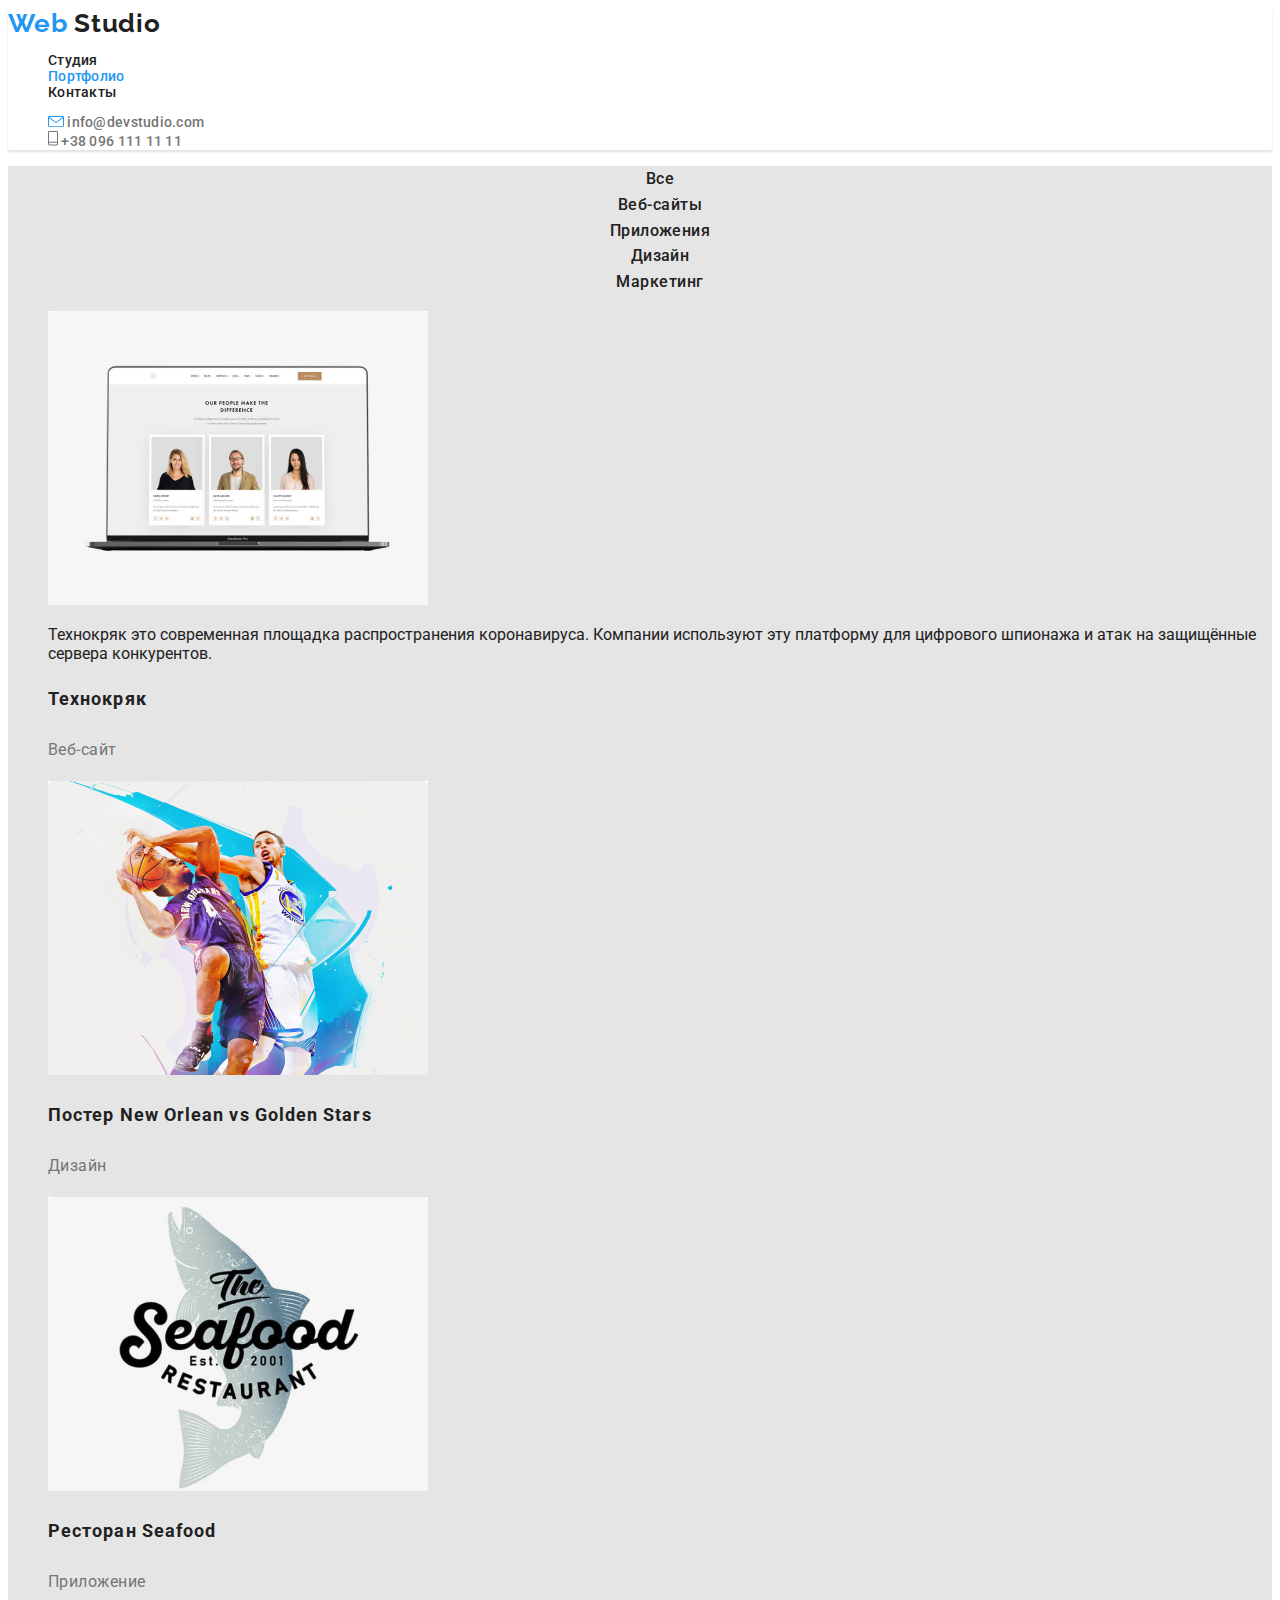
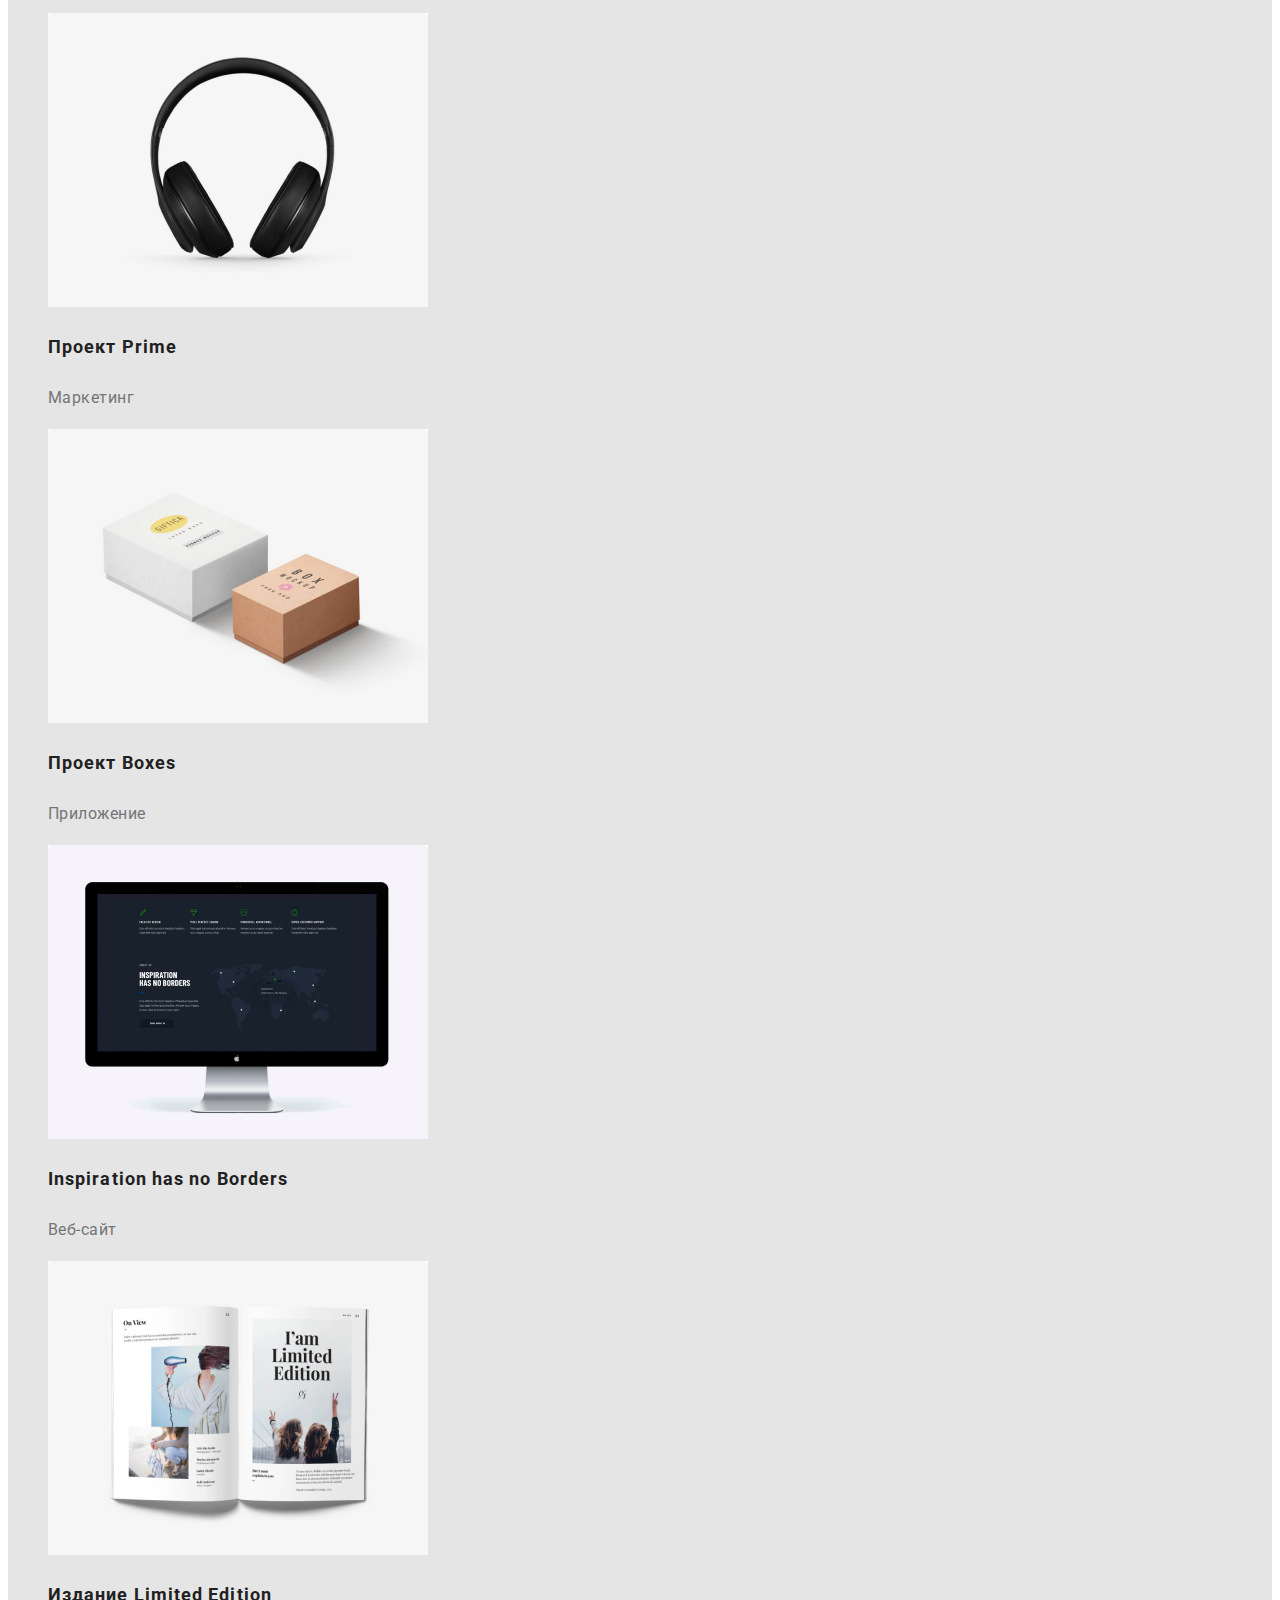
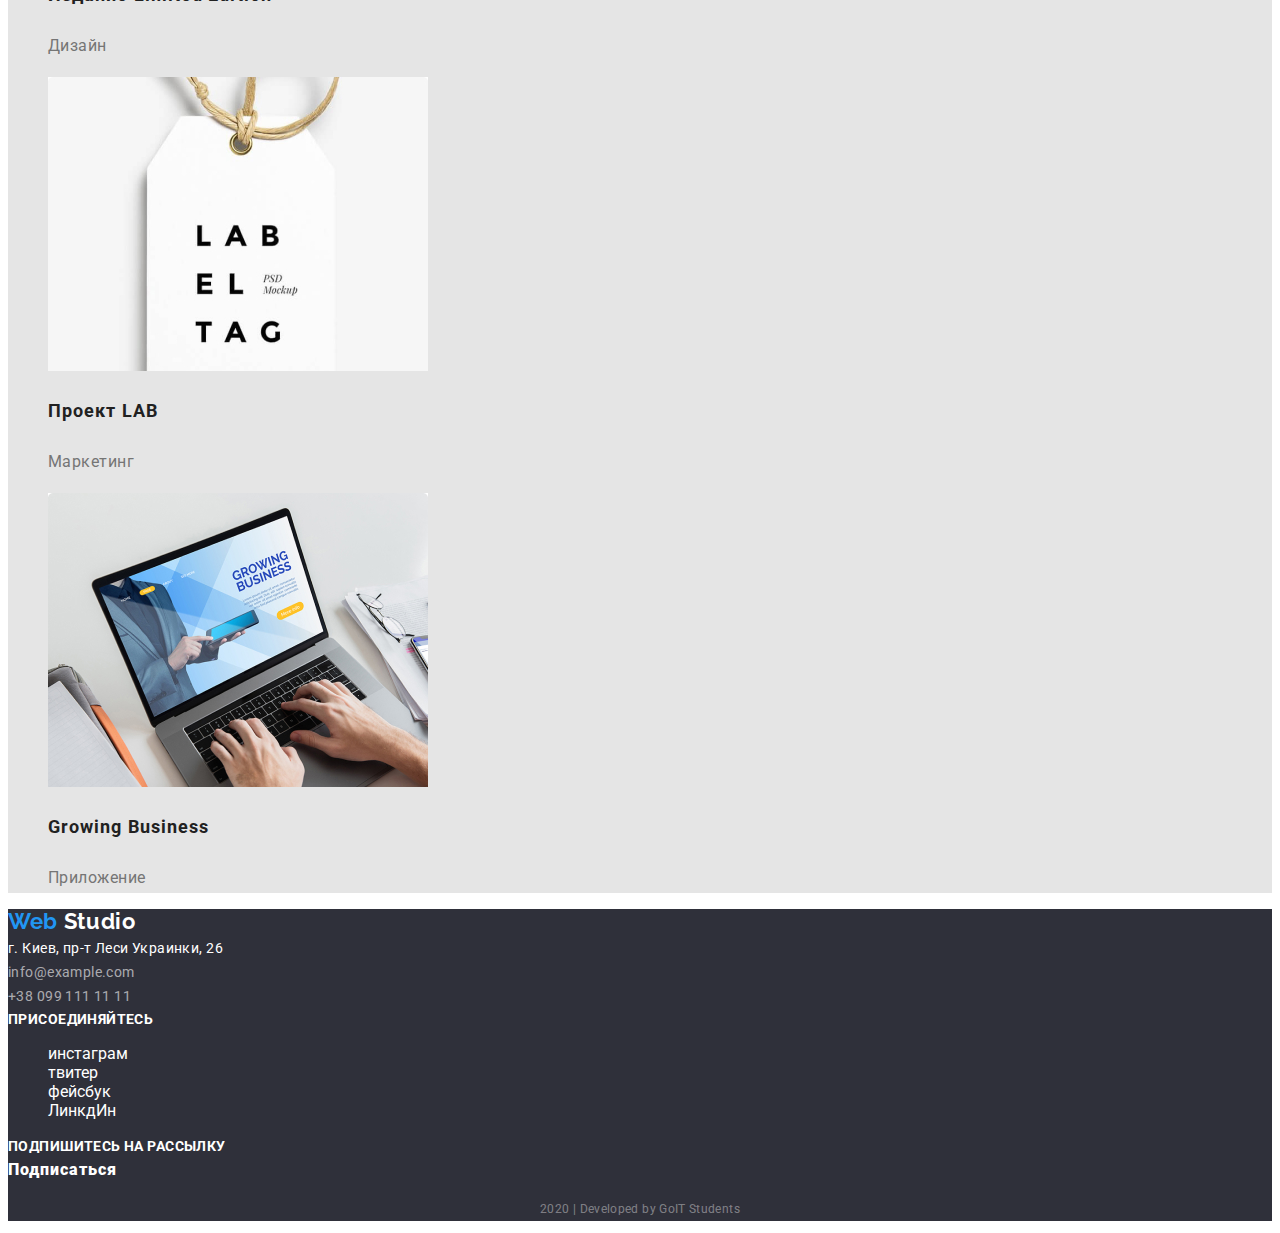
==== portfolio.html @ 7ae9c777 "add portfolio and SCC" ====
<!DOCTYPE html>
<html lang="ru">
<head>
    <meta charset="UTF-8">
    <meta name="viewport" content="width=device-width, initial-scale=1.0">
    <title>goit-markup-hw-02</title>
    <link rel="stylesheet" href="./css/common.css">
    <link rel="stylesheet" href="./css/portfolio.css">
    <link href="https://fonts.googleapis.com/css2?family=Raleway:wght@400;700;900&family=Roboto:wght@500;700;900&display=swap" rel="stylesheet">
</head>
<body>
    <header class="header-container">
        <nav>
            <a href="" class="nav-logo"> 
                <span class="web">
                    Web
                </span>
                Studio 
            </a>
            <ul class="nav-item">
                <li><a href="" class="nav-link">Студия</a></li>
                <li><a href="" class="nav-link current">Портфолио</a></li>
                <li><a href="" class="nav-link">Контакты</a></li>
            </ul>
        </nav>
            <ul class="nav-item">
                <li>
                    <a href="mailto:info@devstudio.com" class="header-contacts nav-link">
                        <img src="./img/vector(envelope).svg" alt="конверт">
                        info@devstudio.com
                    </a>
                </li>
                <li>
                    <a href="tel:+380961111111" class="header-contacts nav-link">
                        <img src="./img/vector(phone).svg" alt="телефон">
                        +38 096 111 11 11
                    </a>
                </li>
            </ul> 
    </header>

    <main class="main-container">
        <!-- project-title -->
        <section>
             <!-- hidden header -->
            <h1 class="main-header">Поиск проектов</h1>
                <ul class="project-button">
                    <li button type="button">Все</li>
                    <li button type="button">Веб-сайты</li>
                    <li button type="button">Приложения</li>
                    <li button type="button">Дизайн</li>
                    <li button type="button">Маркетинг</li>
                </ul>
        
        <!-- project-list -->
            <h2 class="project-list">Список проектов</h2>
            <ul>
                <li>
                    <a href="#">
                        <img src="./img/portfolio/technokryak.jpg" alt="Технокряк вэб-сайт">
                        <p>
                            Технокряк это современная площадка распространения коронавируса. 
                            Компании используют эту платформу для цифрового шпионажа и атак на 
                            защищённые сервера конкурентов.
                        </p>
                        <h3 class="project-name">Технокряк</h3>
                        <p class="project-descriptoin">
                            Веб-сайт
                        </p>
                    </a>
                </li>
                <li>
                    <a href="#">
                        <img src="./img/portfolio/posterbasket.jpg" alt="Постер с баскетболистами">
                        
                        <h3 class="project-name">Постер 
                            <span lang="en">
                                New Orlean vs Golden Stars
                            </span>
                        </h3>
                        <p class="project-descriptoin">
                            Дизайн
                        </p>
                    </a>
                </li>
                <li>
                    <a href="#">
                        <img src="./img/portfolio/seafoodrest.jpg" alt="Ресторан морской еды">
                        
                        <h3 class="project-name">Ресторан 
                            <span lang="en">
                                Seafood
                            </span>
                        </h3>
                        <p class="project-descriptoin">
                            Приложение
                        </p>
                    </a>
                </li>
                <li>
                    <a href="#">
                        <img src="./img/portfolio/primeproject.jpg" alt="Наушники">
                        
                        <h3 class="project-name">Проект 
                            <span lang="en">
                                Prime
                            </span>
                        </h3>
                        <p class="project-descriptoin">
                            Маркетинг
                        </p>
                    </a>
                </li>
                <li>
                    <a href="#">
                        <img src="./img/portfolio/projectboxes.jpg" alt="Коробки">
                        
                        <h3 class="project-name">Проект 
                            <span lang="en">
                                Boxes
                            </span>
                        </h3>
                        <p class="project-descriptoin">
                            Приложение
                        </p>
                    </a>
                </li>
                <li>
                    <a href="#">
                        <img src="./img/portfolio/inspnoborders.jpg" alt="Монитор">
                        
                        <h3 class="project-name"> 
                            <span lang="en">
                                Inspiration has no Borders
                            </span>
                        </h3>
                        <p class="project-descriptoin">
                            Веб-сайт
                        </p>
                    </a>
                </li>
                <li>
                    <a href="#">
                        <img src="./img/portfolio/limitededition.jpg" alt="Журнал">
                        
                        <h3 class="project-name"> 
                            Издание
                            <span lang="en">
                                Limited Edition
                            </span>
                        </h3>
                        <p class="project-descriptoin">
                            Дизайн
                        </p>
                    </a>
                </li>
                <li>
                    <a href="#">
                        <img src="./img/portfolio/labproject.jpg" alt="Лейба">
                        
                        <h3 class="project-name"> 
                            Проект
                            <span lang="en">
                                LAB
                            </span>
                        </h3>
                        <p class="project-descriptoin">
                            Маркетинг
                        </p>
                    </a>
                </li>
                <li>
                    <a href="#">
                        <img src="./img/portfolio/growingbuis.jpg" alt="Лейба">
                        
                        <h3 class="project-name"> 
                            <span lang="en">
                                Growing Business
                            </span>
                        </h3>
                        <p class="project-descriptoin">
                            Приложение
                        </p>
                    </a>
                </li>
            </ul>
        </section>

    </main>

    <footer class="footer-container">
        <address class="address">
            <a href="" class="footer-logo">
                <span class="web">
                    Web
                </span>
                Studio
            </a> <br>
            <span class="map-address">
                г. Киев, пр-т Леси Украинки, 26
            </span> <br>
            <a href="mailto:info@example.com" class="contacts-address">info@example.com</a><br>
            <a href="tel:+380991111111" class="contacts-address">+38 099 111 11 11</a>
        </address>

        <b class="appeal">присоединяйтесь</b>
        
        <ul class="social-links">
            <li>
                <a href="" class="footer-link" aria-label="ссылка на инстаграм">инстаграм</a>
            </li>
            <li>
                <a href="" class="footer-link" aria-label="ссылка на твитер">твитер</a>
            </li>
            <li>
                <a href="" class="footer-link" aria-label="ссылка на фейсбук">фейсбук</a>
            </li>
            <li>
                <a href="" class="footer-link" aria-label="ссылка на ЛинкдИн">ЛинкдИн</a>
            </li>
        </ul>

        <b class="appeal">Подпишитесь на рассылку</b>

        <a href="#" class="button">
            <span class="button-text">
                Подписаться
            </span>
        </a>
        <p class="copyright">2020 | Developed by GoIT Students</p>
    </footer>
</body>
</html>
---- css/common.css ----
/* Палитра */

:root {
    
    --primary-text-decoration: #212121;
    --secondary-text-color: #757575;
    --threatly-text-color: rgba(255, 255, 255, 0.6);
    --copyright-txt-color:rgba(255, 255, 255, 0.4);
    --title-text-decoration: #FFFFFF;
    --nav-bg-decoration: #FFFFFF;
    --hero-bg-decoration:rgba(47, 48, 58, 0.8);
    --main-bg-decoration:#E5E5E5;
    --team-bg-decoration:#F5F4FA;
    --footer-bg-decoration:#2F303A;
    --accent-color: #2196F3;

}

/* Общие значения */

a {
    color: var(--primary-text-decoration);
    text-decoration: none;
}

li {
    list-style: none;
}

body{
    font-family: 'Roboto', sans-serif;
    font-style: normal;
    font-weight: 400;
}

/* Задаем стиль Вэб Студио */

.nav-logo{
    font-family: 'Raleway', sans-serif;
    font-weight: 700;
    font-size: 26px;
    line-height: 1.19;
    letter-spacing: 0.03em;
}

.footer-logo{
    font-family: 'Raleway', sans-serif;
    font-weight: 700;
    font-size: 22px;
    line-height: 1.18;
    letter-spacing: 0.03em;
    color: var(--title-text-decoration);
}
.web{
    color: var(--accent-color);
}

/* Header */

.header-container{
    background: var(--nav-bg-decoration);
    box-shadow: 0px 2px 2px rgba(0, 0, 0, 0.12);
}
.nav-item{
    font-weight: 500;
    font-size: 14px;
    line-height: 1.14;
    letter-spacing: 0.02em;
}

.header-contacts{
    color: var(--secondary-text-color);
}

.nav-item .current{
    color:var(--accent-color);
}

.nav-item .nav-link:hover,
.nav-item .nav-link:focus {
    color: var(--accent-color);
}

/* Футер */

.footer-container{
    background-color: var(--footer-bg-decoration);
}

.address{
    font-style: normal;
    font-size: 14px;
    line-height: 1.71;
    letter-spacing: 0.03em;

}
.map-address{
    color: var(--title-text-decoration); 
}

.contacts-address{
    color: var(--threatly-text-color);
}

/* Ховер и фокус для соцсетей */
.social-links .footer-link:hover,
.social-links .footer-link:focus{
    color: var(--accent-color);
}

.footer-link{
    color: var(--title-text-decoration);
}

.copyright{
    color:var(--copyright-txt-color);
    font-size: 12px;
    line-height: 2;
    text-align: center;
    letter-spacing: 0.03em;

}

.appeal{
    font-size: 14px;
    line-height: 1.14;
    letter-spacing: 0.03em;
    text-transform: uppercase;
    color:var(--title-text-decoration);
}



.button{
    color: var(--title-text-decoration);
    font-weight: 900;
    font-size: 16px;
    line-height: 30px;
    display: flex;
    align-items: center;
    text-align: center;
    letter-spacing: 0.06em;
}



/* .button.primary{
    color:var(--title-text-decoration);
    background-color: var(--accent-color);
}

.button.secondary{
    color: var(--accent-color);
    background-color: var(--title-text-decoration);
} */

.button:hover,
.button:focus {
    color: var(--accent-color);
}
---- css/portfolio.css ----
.main-container{
    background-color: var(--main-bg-decoration);
}

.main-header,
.project-list{
    display: none;
}

.project-button{
    font-weight: 500;
    font-size: 16px;
    line-height: 1.62;
    text-align: center;
    letter-spacing: 0.03em;
    color: var(--primary-text-decoration);
}

.project-button :hover,
.project-button :focus{
    color:var(--title-text-decoration);
}

.project-name{
    font-weight: 700;
    font-size: 18px;
    line-height: 2;
    letter-spacing: 0.06em;
    color: var(--primary-text-decoration);
}

.project-descriptoin{
    font-size: 16px;
    line-height: 30px;
    letter-spacing: 0.03em;
    color: var(--secondary-text-color);
}
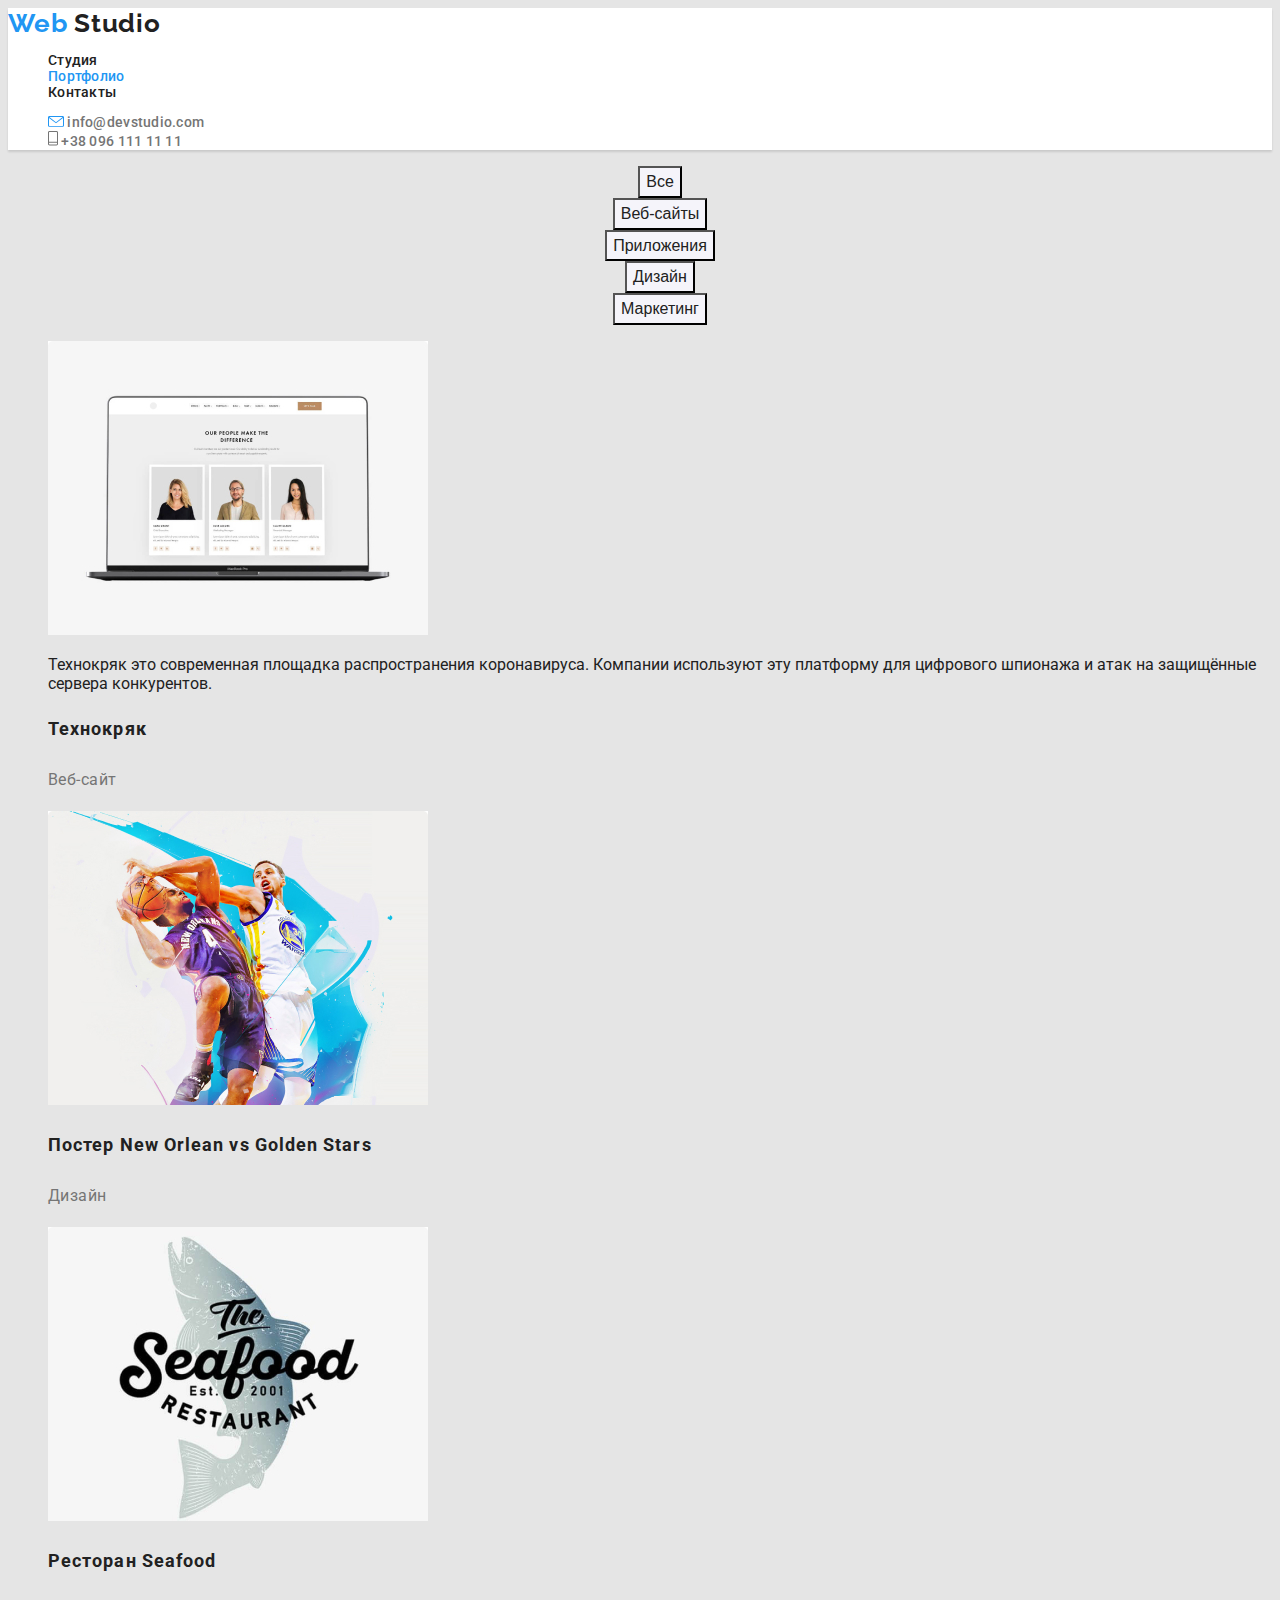
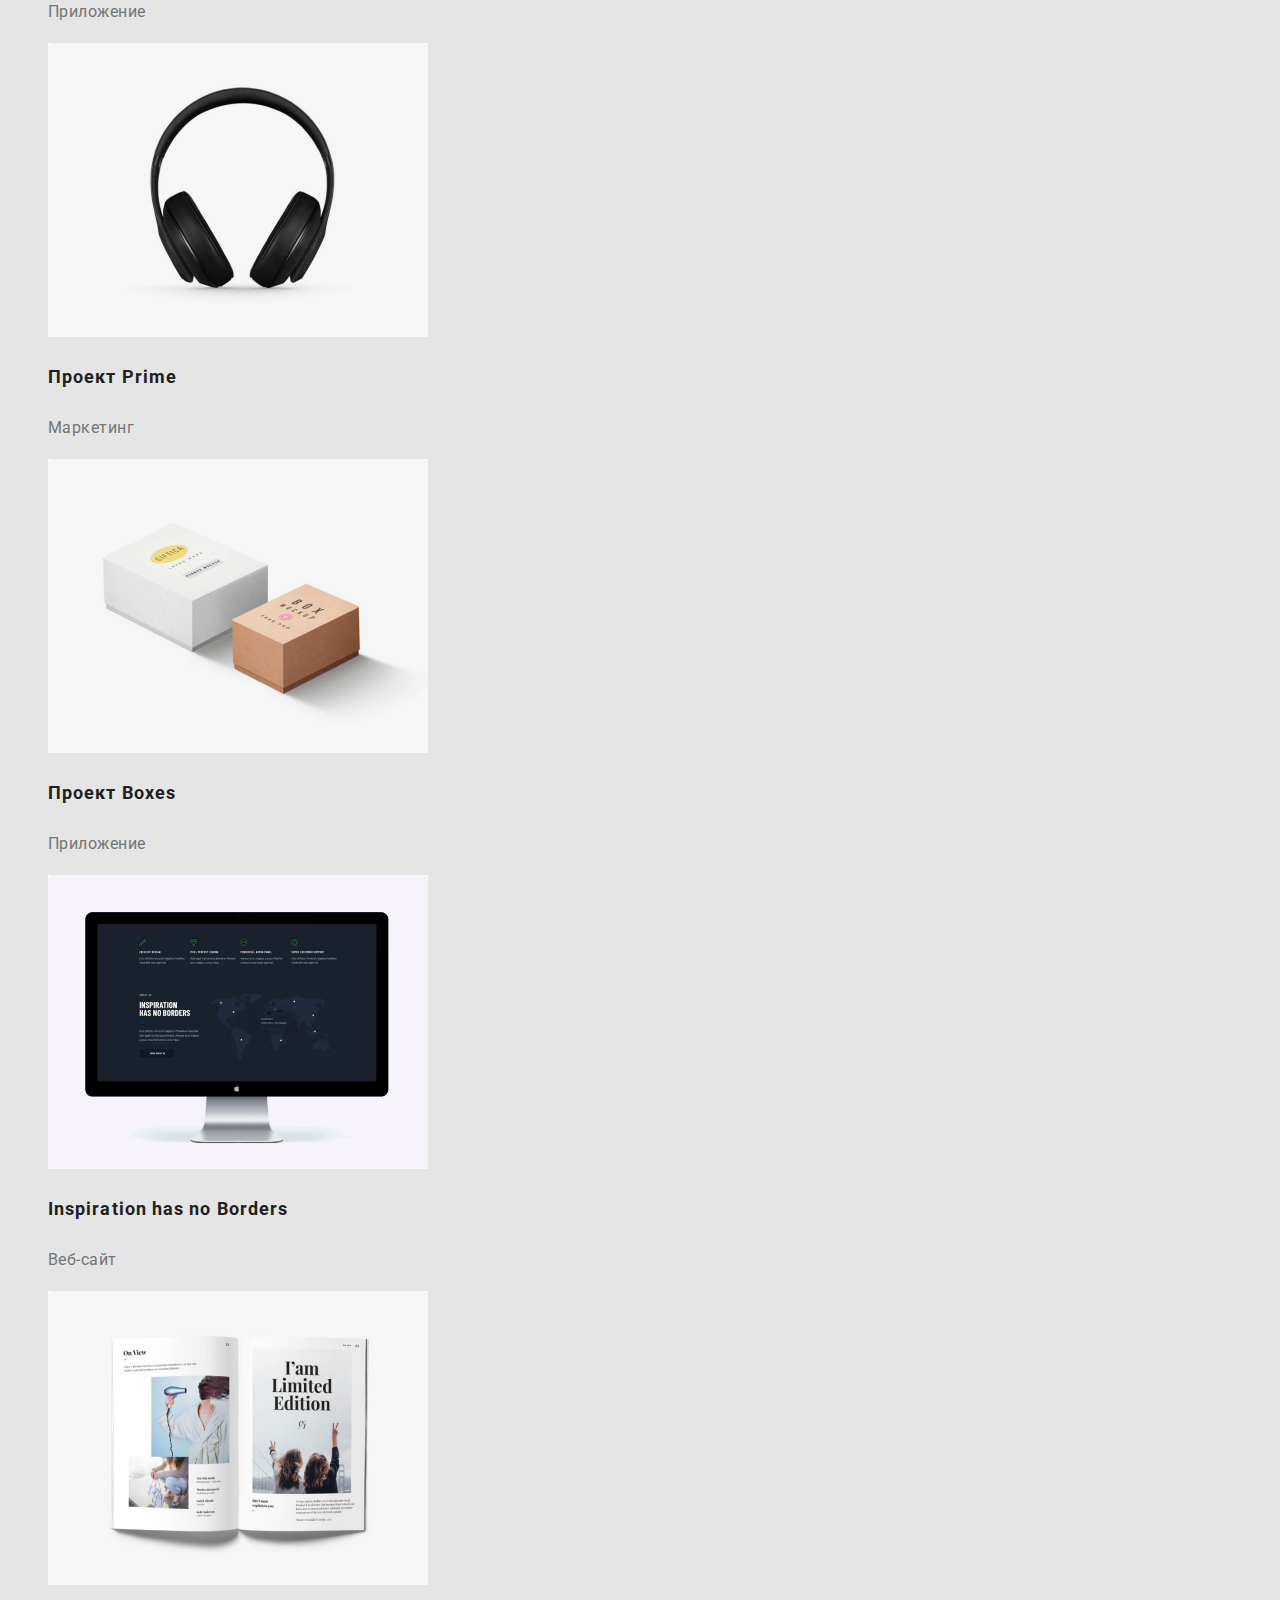
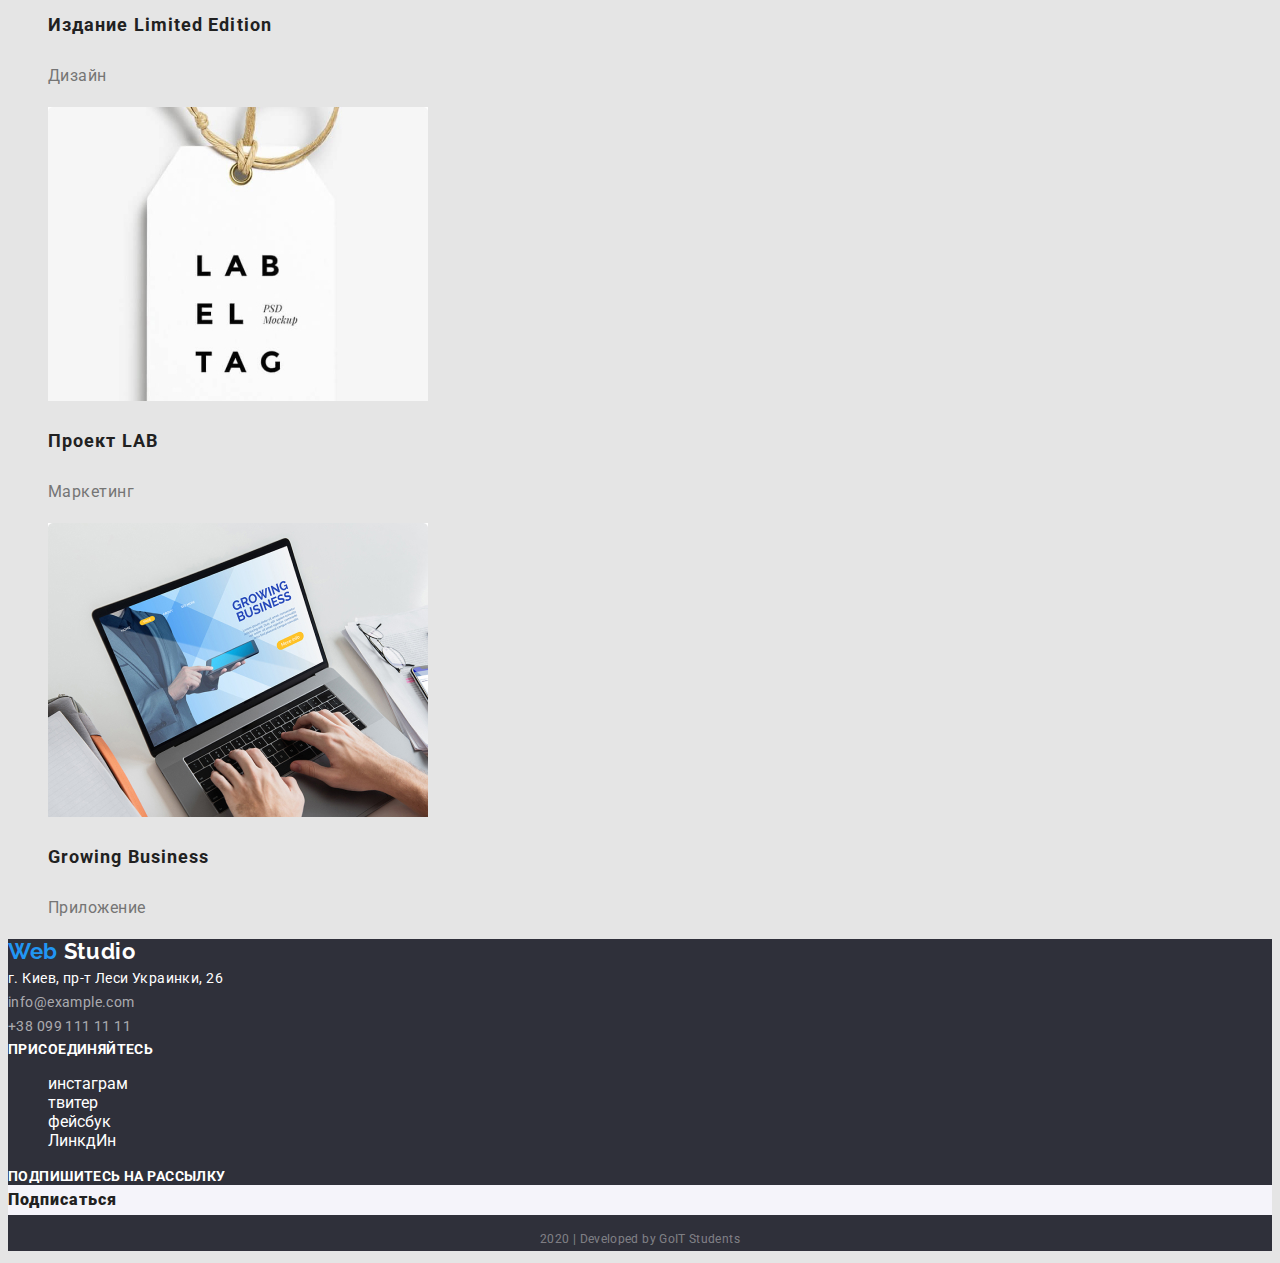
==== commit ba39cd46: "fixed buttons" ====
--- a/portfolio.html
+++ b/portfolio.html
@@ -18,7 +18,7 @@
                 Studio 
             </a>
             <ul class="nav-item">
-                <li><a href="" class="nav-link">Студия</a></li>
+                <li><a href="studio.html" class="nav-link">Студия</a></li>
                 <li><a href="" class="nav-link current">Портфолио</a></li>
                 <li><a href="" class="nav-link">Контакты</a></li>
             </ul>
@@ -44,12 +44,12 @@
         <section>
              <!-- hidden header -->
             <h1 class="main-header">Поиск проектов</h1>
-                <ul class="project-button">
-                    <li button type="button">Все</li>
-                    <li button type="button">Веб-сайты</li>
-                    <li button type="button">Приложения</li>
-                    <li button type="button">Дизайн</li>
-                    <li button type="button">Маркетинг</li>
+                <ul class="project-nav">
+                    <li><button type="button" class="button-secondary">Все</button></li>
+                    <li><button type="button" class="button-secondary">Веб-сайты</button></li>
+                    <li><button type="button" class="button-secondary">Приложения</button></li>
+                    <li><button type="button" class="button-secondary">Дизайн</button></li>
+                    <li><button type="button" class="button-secondary">Маркетинг</button></li>
                 </ul>
         
         <!-- project-list -->
--- a/css/common.css
+++ b/css/common.css
@@ -31,6 +31,7 @@
     font-family: 'Roboto', sans-serif;
     font-style: normal;
     font-weight: 400;
+    background-color: var(--main-bg-decoration);
 }
 
 /* Задаем стиль Вэб Студио */
@@ -92,10 +93,7 @@
     font-size: 14px;
     line-height: 1.71;
     letter-spacing: 0.03em;
-
-}
-.map-address{
-    color: var(--title-text-decoration); 
+    color: var(--title-text-decoration);
 }
 
 .contacts-address{
@@ -132,29 +130,26 @@
 
 
 .button{
-    color: var(--title-text-decoration);
+    color:var(--primary-text-decoration);
+    background-color: var(--team-bg-decoration);
     font-weight: 900;
     font-size: 16px;
-    line-height: 30px;
+    line-height: 1.9;
     display: flex;
     align-items: center;
     text-align: center;
     letter-spacing: 0.06em;
 }
 
-
-
-/* .button.primary{
-    color:var(--title-text-decoration);
-    background-color: var(--accent-color);
+.button-secondary{
+    color: var(--primary-text-decoration);
+    background-color: var(--team-bg-decoration);
+    font-weight: 500;
+    font-size: 16px;
+    line-height: 1.62;
 }
 
-.button.secondary{
-    color: var(--accent-color);
-    background-color: var(--title-text-decoration);
-} */
-
 .button:hover,
-.button:focus {
+.button:focus{
     color: var(--accent-color);
 }--- a/css/portfolio.css
+++ b/css/portfolio.css
@@ -7,18 +7,13 @@
     display: none;
 }
 
-.project-button{
-    font-weight: 500;
-    font-size: 16px;
-    line-height: 1.62;
+.project-nav{
     text-align: center;
-    letter-spacing: 0.03em;
-    color: var(--primary-text-decoration);
 }
 
 .project-button :hover,
 .project-button :focus{
-    color:var(--title-text-decoration);
+    color:var(--accent-color);
 }
 
 .project-name{
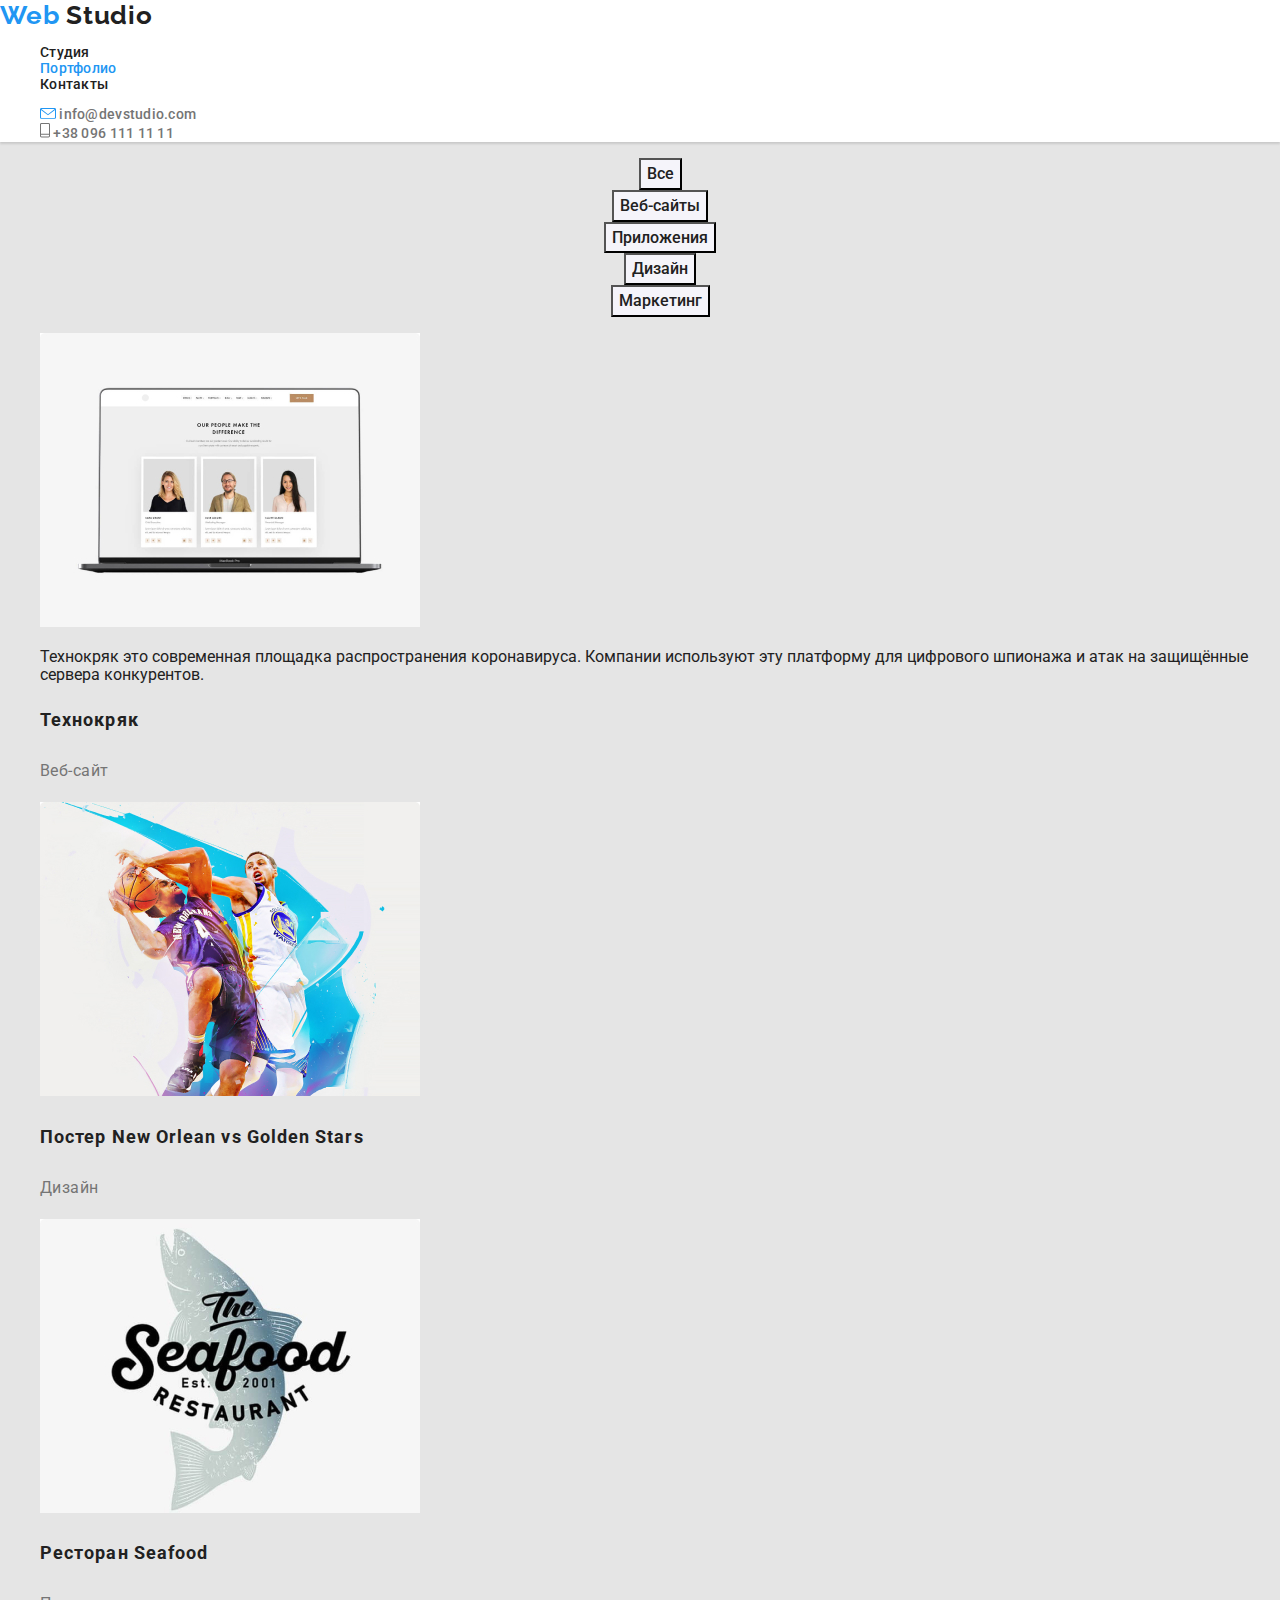
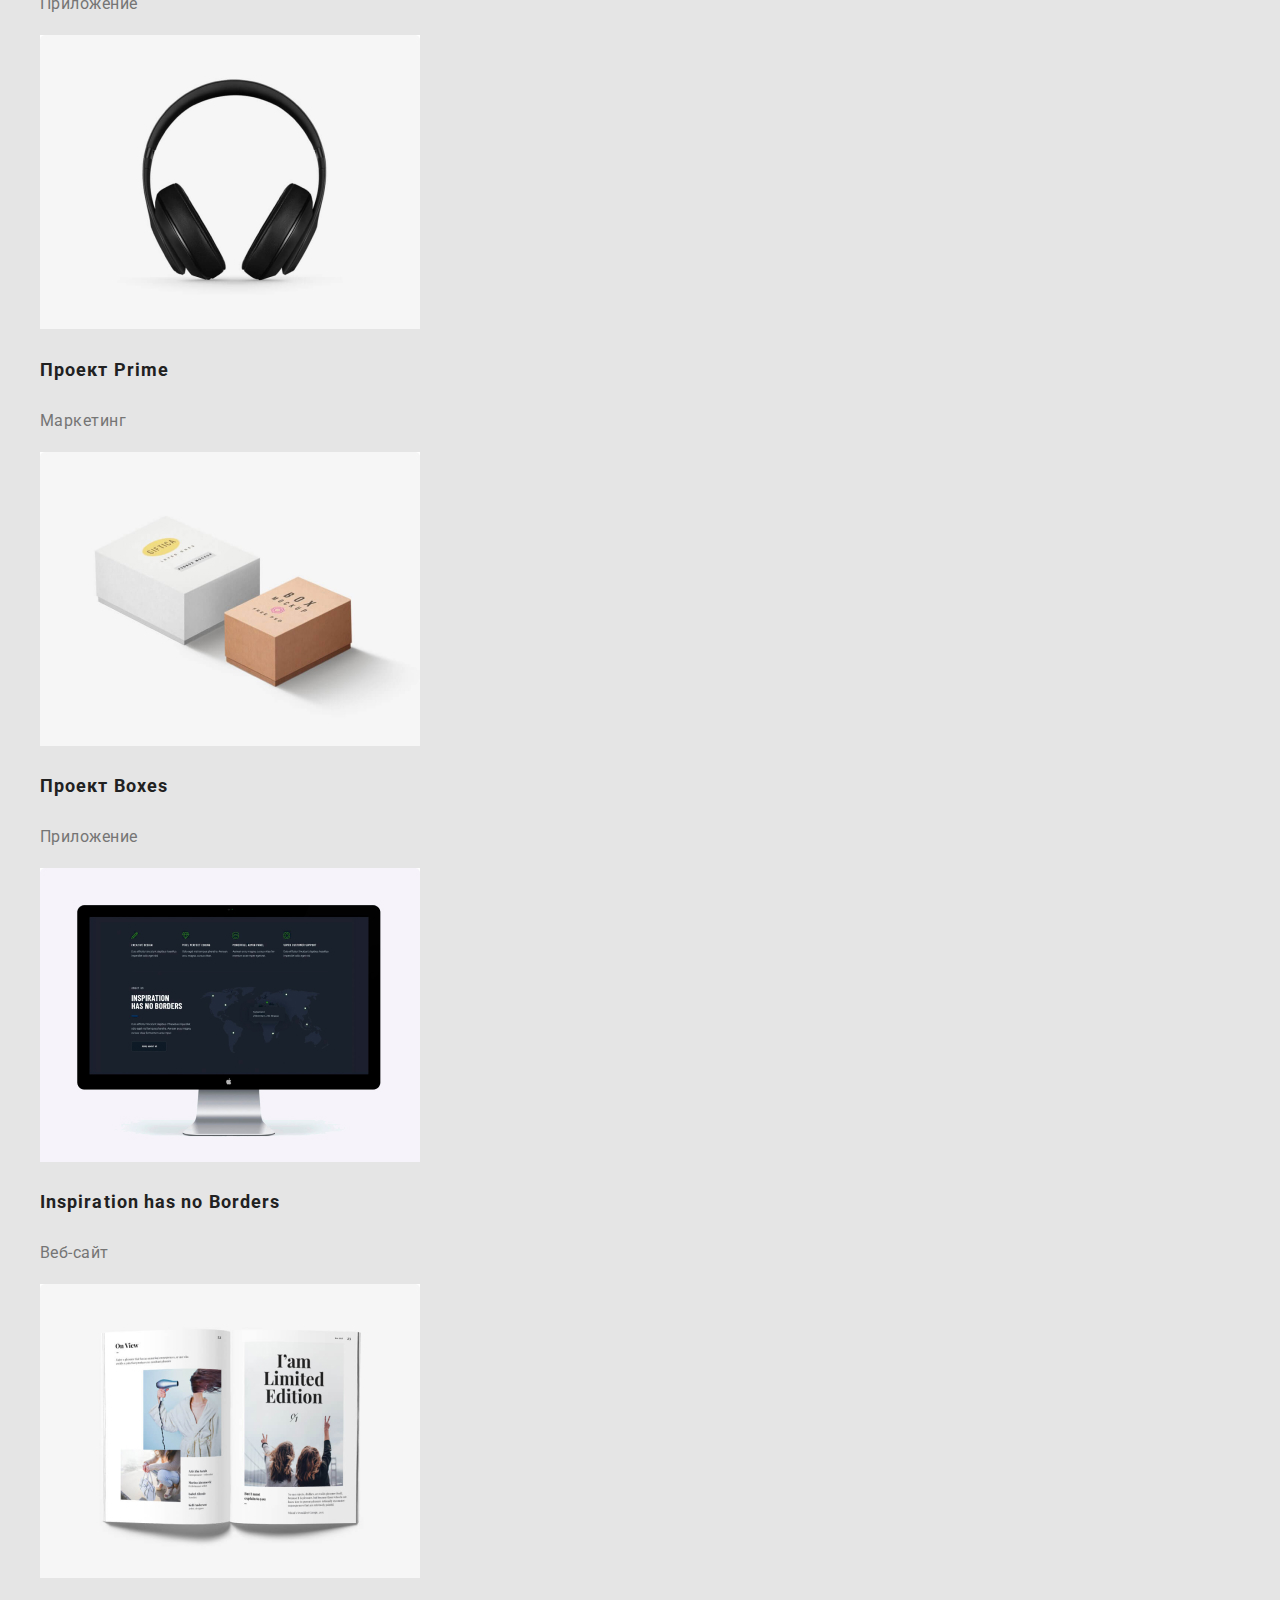
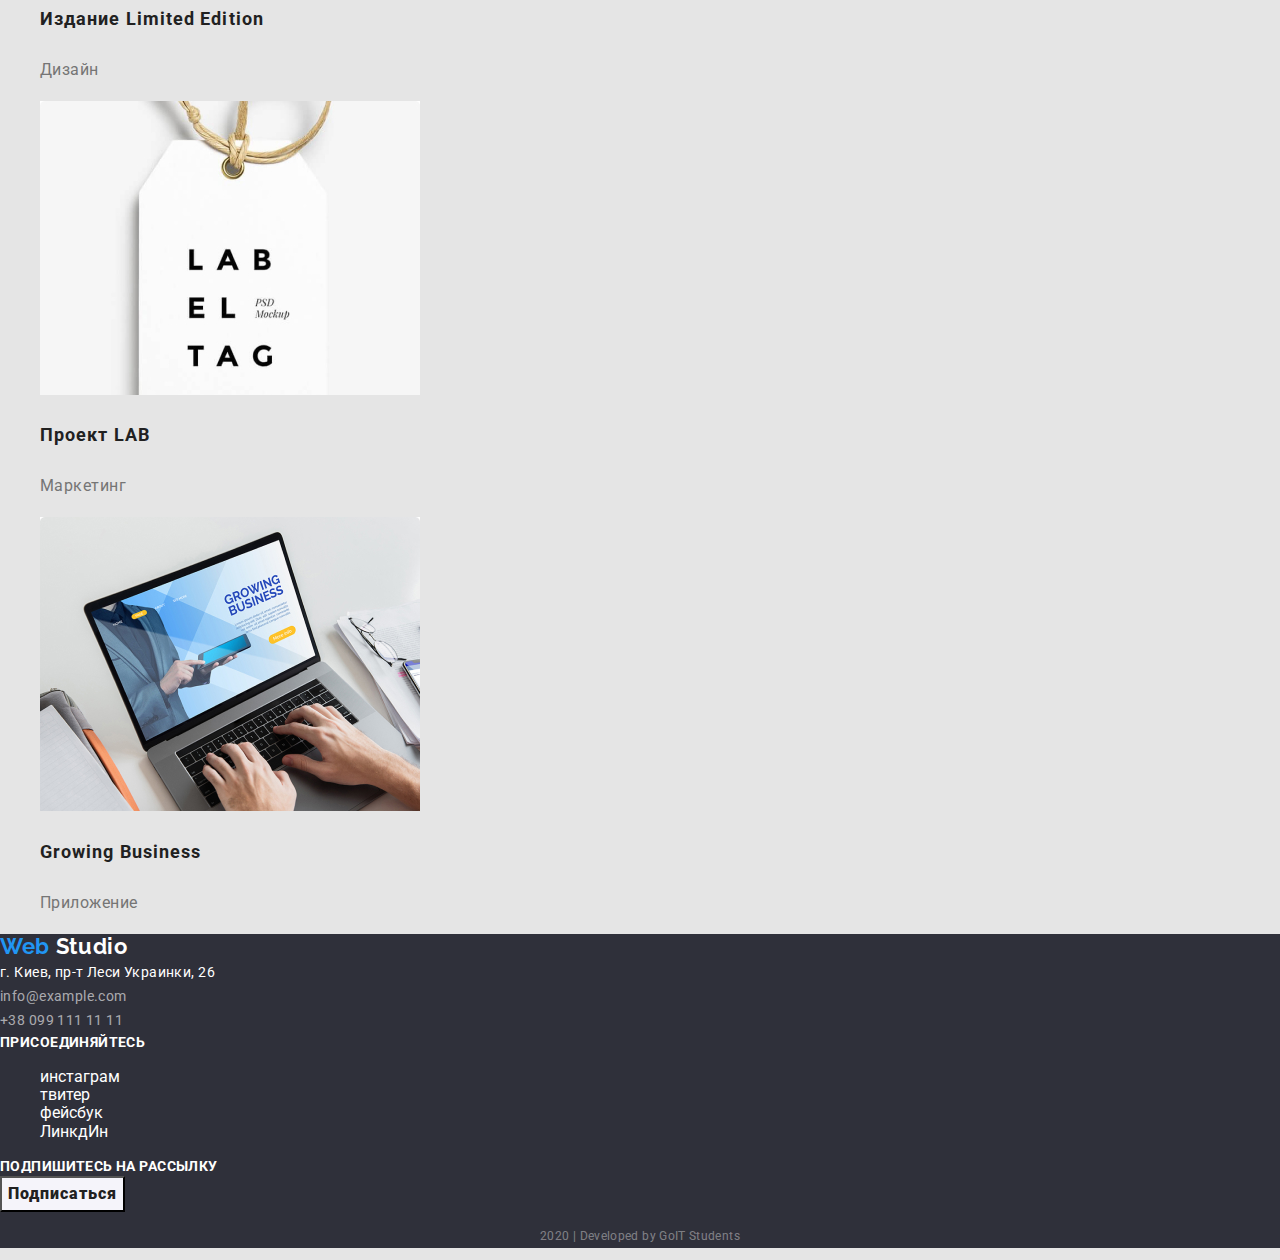
==== commit 979d53b3: "again button" ====
--- a/portfolio.html
+++ b/portfolio.html
@@ -4,9 +4,10 @@
     <meta charset="UTF-8">
     <meta name="viewport" content="width=device-width, initial-scale=1.0">
     <title>goit-markup-hw-02</title>
+    <link href="https://fonts.googleapis.com/css2?family=Raleway:wght@400;700;900&family=Roboto:wght@500;700;900&display=swap" rel="stylesheet">
     <link rel="stylesheet" href="./css/common.css">
     <link rel="stylesheet" href="./css/portfolio.css">
-    <link href="https://fonts.googleapis.com/css2?family=Raleway:wght@400;700;900&family=Roboto:wght@500;700;900&display=swap" rel="stylesheet">
+    <link rel="stylesheet" href="./css/normalize.css">
 </head>
 <body>
     <header class="header-container">
@@ -222,10 +223,10 @@
 
         <b class="appeal">Подпишитесь на рассылку</b>
 
-        <a href="#" class="button">
-            <span class="button-text">
+        <a href="#">
+            <button type="button" class="button">
                 Подписаться
-            </span>
+            </button>
         </a>
         <p class="copyright">2020 | Developed by GoIT Students</p>
     </footer>
